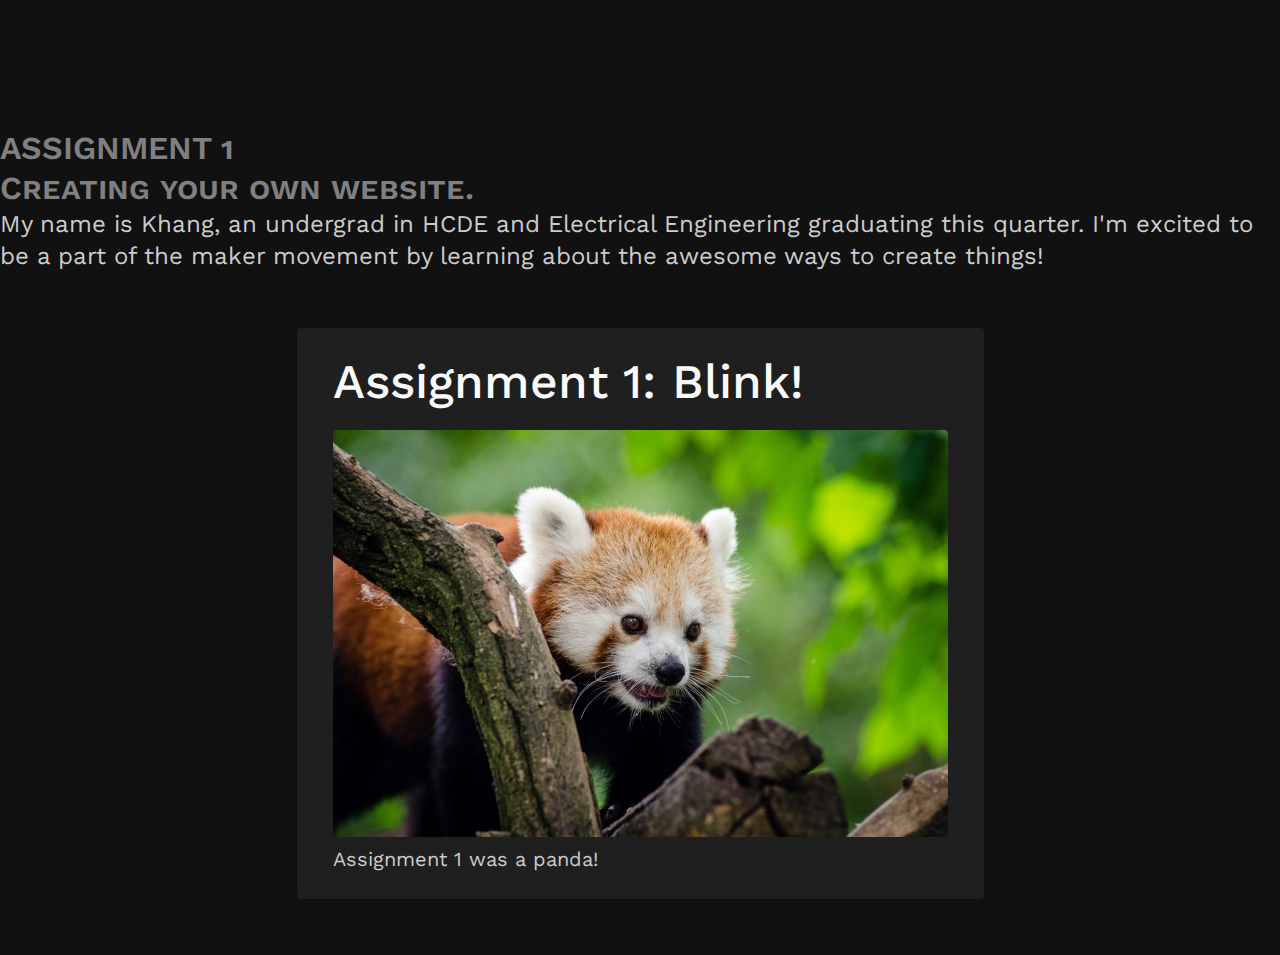
==== a1.html @ 1277f1cc "new site with complete css" ====
<!DOCTYPE html>
<html>

<head>
   <meta charset="utf-8">
   <meta name="viewport" content="width=device-width, maximum-scale=1.0" />
   <title>Assignment 1</title>
   <link href="https://fonts.googleapis.com/css2?family=Inter:wght@200;400;600;700;900&display=swap" rel="stylesheet">
   <link href="https://fonts.googleapis.com/css2?family=Work+Sans:ital,wght@0,300;0,400;0,500;0,600;0,700;0,800;0,900;1,300;1,400;1,500;1,600;1,700;1,800;1,900&display=swap" rel="stylesheet">
   <link href="style.css" media="screen" rel="stylesheet" type="text/css" />
</head>

<body>

   <div class="header">
      <h1 class="course">ASSIGNMENT 1</h1>
      <h1>Creating your own website.</h1>
      <p class="statement">
         My name is Khang, an undergrad in HCDE and Electrical Engineering graduating this quarter. I'm excited to be a part of the maker movement by learning about the awesome ways to create things!
      </p>
   </div>

   <div class="assignments">

      <div class="assignment">
         <a href="a1.html">
            <h2>Assignment 1: Blink!</h2>
            <img src="red-panda.jpg" width=250>
         </a>
         <p>Assignment 1 was a panda!</p>
      </div>

   </div>

</body>

</html>
---- style.css ----
html, body {
   padding: 0 0 0 0;
   margin: 0;
   font-family: 'Work Sans', 'Inter', sans-serif;
}

body {
   padding-top: 8rem;
   background: #111;
   display: flex;
   align-items: center;
   justify-content: center;
   flex-direction: column;
}

.page-container {
   width: 720px;
}

h1, h2, h3, h4, p {
   color: #fff;
   margin: 0;
   padding: 0;
   line-height: 100%;
}

h1 {
   font-size: 2rem;
   font-weight: 600;
   color: #808080;
   line-height: 2.5rem;
   font-variant: small-caps;
   margin-bottom: 0;
}

h2 {
   font-size: 3rem;
   font-weight: 500;
   margin-bottom: 24px;
   color: #fafafa;
}

h3 {
   font-size: 1.75rem;
   font-weight: 600;
   margin-bottom: 16px;
   color: #fafafa;
   transition: all 0.1s ease-in-out;
}

a {
   width: 100%;
   height: 100%;
   text-decoration: none;
}

p {
   font-size: 1.25rem;
   font-weight: 400;
   color: #ccc;
}

.statement {
   font-size: 1.5rem;
   line-height: 2rem;
   margin-bottom: 56px;
}

.assignment {
   background: #1f1f1f;
   border-radius: 4px;
   padding: 30px 36px 30px 36px;
   transition: all 0.1s ease-in-out;
   margin-bottom: 56px;
}

.assignment:hover {
   background: #2a2a2a;
   transform: scale(1.01);
   transition: all 0.1s ease-in-out;
   
}

.assignment:hover h3 {
   color: #1ee3c2;
   transition: all 0.1s ease-in-out;
}

img {
   width: 100%;
   border-radius: 4px;
   margin-bottom: 8px;
}
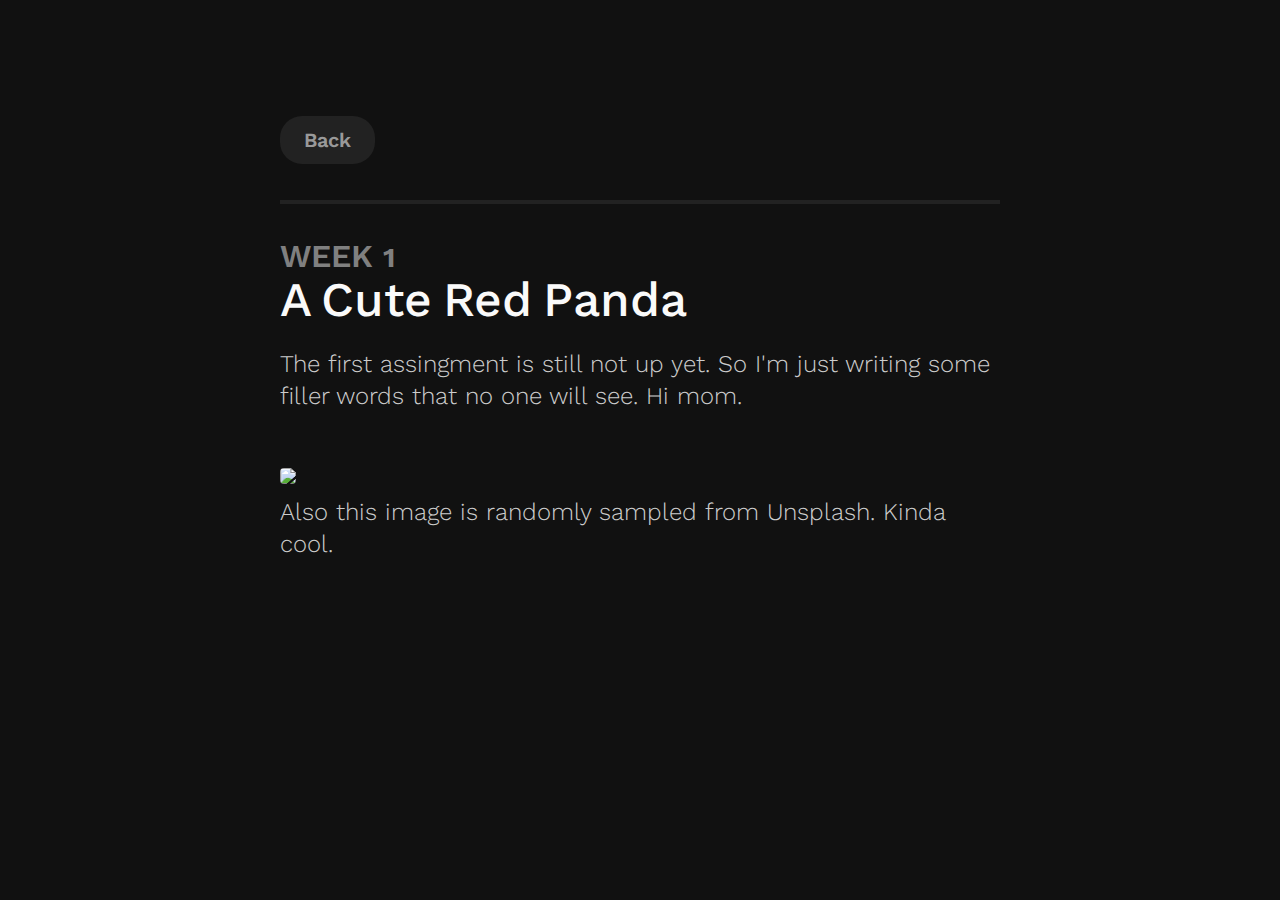
==== commit 6f8c3955: "case study work with back buton" ====
--- a/a1.html
+++ b/a1.html
@@ -3,35 +3,34 @@
 
 <head>
    <meta charset="utf-8">
-   <meta name="viewport" content="width=device-width, maximum-scale=1.0" />
-   <title>Assignment 1</title>
-   <link href="https://fonts.googleapis.com/css2?family=Inter:wght@200;400;600;700;900&display=swap" rel="stylesheet">
+   <meta name="viewport" content="width=device-width, maximum-scale=1.0"/>
+   <title>Khang's HCDE 598 Page</title>
    <link href="https://fonts.googleapis.com/css2?family=Work+Sans:ital,wght@0,300;0,400;0,500;0,600;0,700;0,800;0,900;1,300;1,400;1,500;1,600;1,700;1,800;1,900&display=swap" rel="stylesheet">
-   <link href="style.css" media="screen" rel="stylesheet" type="text/css" />
+   <link href="style.css" media="screen" rel="stylesheet" type="text/css"/>
 </head>
 
 <body>
 
+<div id="back-btn-container">
+      <a class="button" href="index.html">Back</a>
+</div>
+<div class="line"></div>
+<div class="page-container">
    <div class="header">
-      <h1 class="course">ASSIGNMENT 1</h1>
-      <h1>Creating your own website.</h1>
+      <h1>WEEK 1</h1>
+      <h2>A Cute Red Panda</h2>
       <p class="statement">
-         My name is Khang, an undergrad in HCDE and Electrical Engineering graduating this quarter. I'm excited to be a part of the maker movement by learning about the awesome ways to create things!
+         The first assingment is still not up yet. So I'm just writing some filler words that no one will see. Hi mom.
       </p>
    </div>
 
-   <div class="assignments">
+   <img src="https://source.unsplash.com/random/1800x1200">
+   <p class="statement">
+      Also this image is randomly sampled from Unsplash. Kinda cool. 
+   </p>
 
-      <div class="assignment">
-         <a href="a1.html">
-            <h2>Assignment 1: Blink!</h2>
-            <img src="red-panda.jpg" width=250>
-         </a>
-         <p>Assignment 1 was a panda!</p>
-      </div>
-
-   </div>
-
+   
+</div>
 </body>
 
 </html>--- a/style.css
+++ b/style.css
@@ -1,7 +1,7 @@
 html, body {
    padding: 0 0 0 0;
    margin: 0;
-   font-family: 'Work Sans', 'Inter', sans-serif;
+   font-family: 'Work Sans', sans-serif;
 }
 
 body {
@@ -38,6 +38,7 @@
    font-weight: 500;
    margin-bottom: 24px;
    color: #fafafa;
+   word-spacing: -5px;
 }
 
 h3 {
@@ -52,17 +53,32 @@
    width: 100%;
    height: 100%;
    text-decoration: none;
+   color: #999;
+}
+
+.ext-link {
+   font-weight: 400;
+   text-decoration: underline;
+   color: #999;
+}
+
+.ext-link:hover {
+   color: #1ee3c2;
 }
 
 p {
    font-size: 1.25rem;
-   font-weight: 400;
+   font-weight: 300;
    color: #ccc;
 }
 
 .statement {
    font-size: 1.5rem;
    line-height: 2rem;
+   margin-bottom: 12px;
+}
+
+.statement:last-of-type {
    margin-bottom: 56px;
 }
 
@@ -90,4 +106,35 @@
    width: 100%;
    border-radius: 4px;
    margin-bottom: 8px;
-}+}
+
+#back-btn-container {
+   position: relative;
+   width: 720px;
+   height: 56px;
+   margin-bottom: 16px;
+}
+
+.button {
+   font-size: 1.25rem;
+   font-weight: 600;
+   width: fit-content;
+   padding: 12px 24px;
+   border-radius: 22px;
+   background: #222;
+   transition: all 0.1s ease-in-out;
+}
+
+.button:hover {
+   color: #1ee3c2;
+   transform: scale(1.1);
+   transition: all 0.1s ease-in-out;
+}
+
+.line {
+   height: 4px;
+   width: 720px;
+   background: #222;
+   margin-bottom: 32px;
+}
+
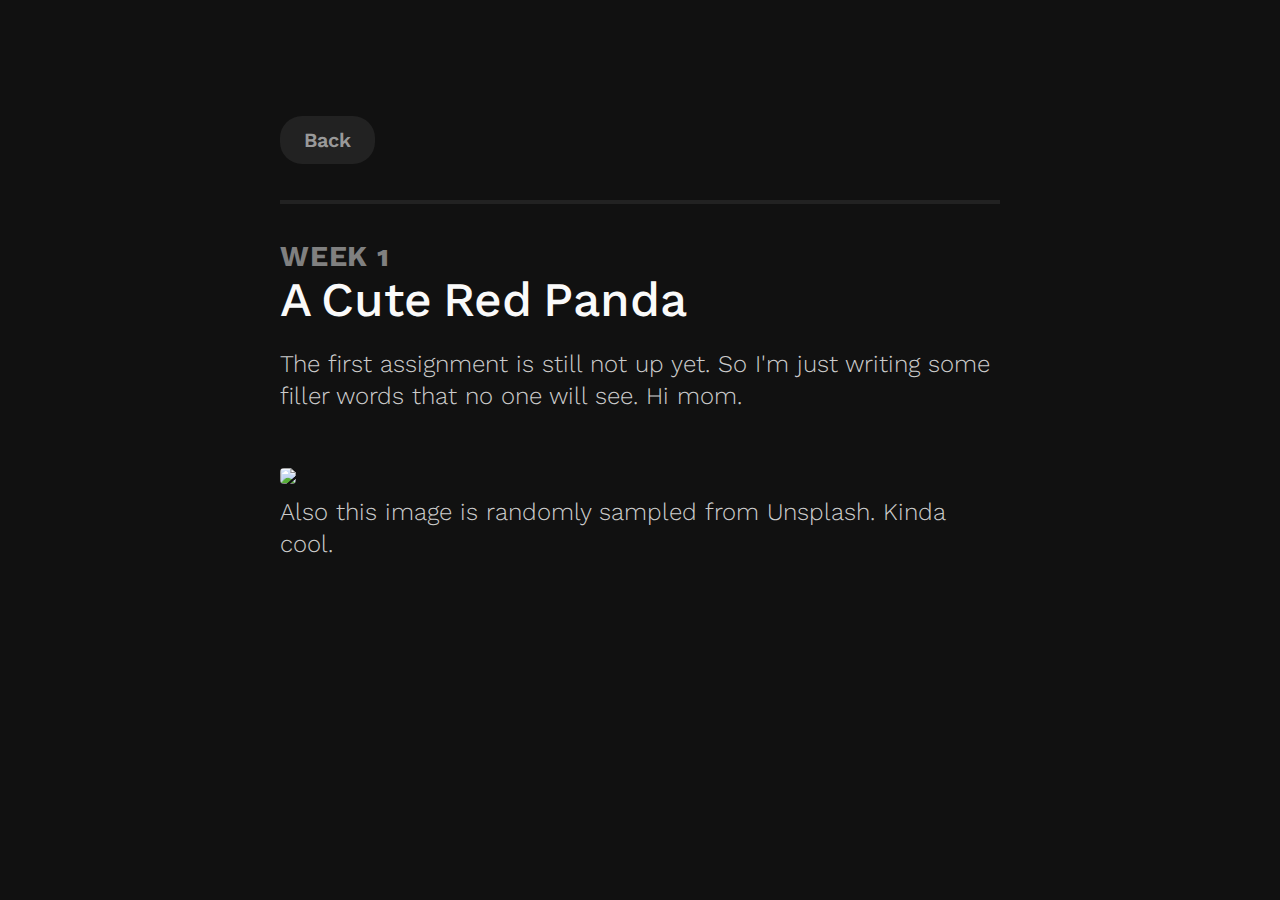
==== commit 917e8265: "change css header" ====
--- a/a1.html
+++ b/a1.html
@@ -20,7 +20,7 @@
       <h1>WEEK 1</h1>
       <h2>A Cute Red Panda</h2>
       <p class="statement">
-         The first assingment is still not up yet. So I'm just writing some filler words that no one will see. Hi mom.
+         The first assignment is still not up yet. So I'm just writing some filler words that no one will see. Hi mom.
       </p>
    </div>
 
--- a/style.css
+++ b/style.css
@@ -25,8 +25,9 @@
 }
 
 h1 {
-   font-size: 2rem;
-   font-weight: 600;
+   font-size: 1.8rem;
+   font-weight: 700;
+   letter-spacing: 0.75px;
    color: #808080;
    line-height: 2.5rem;
    font-variant: small-caps;
